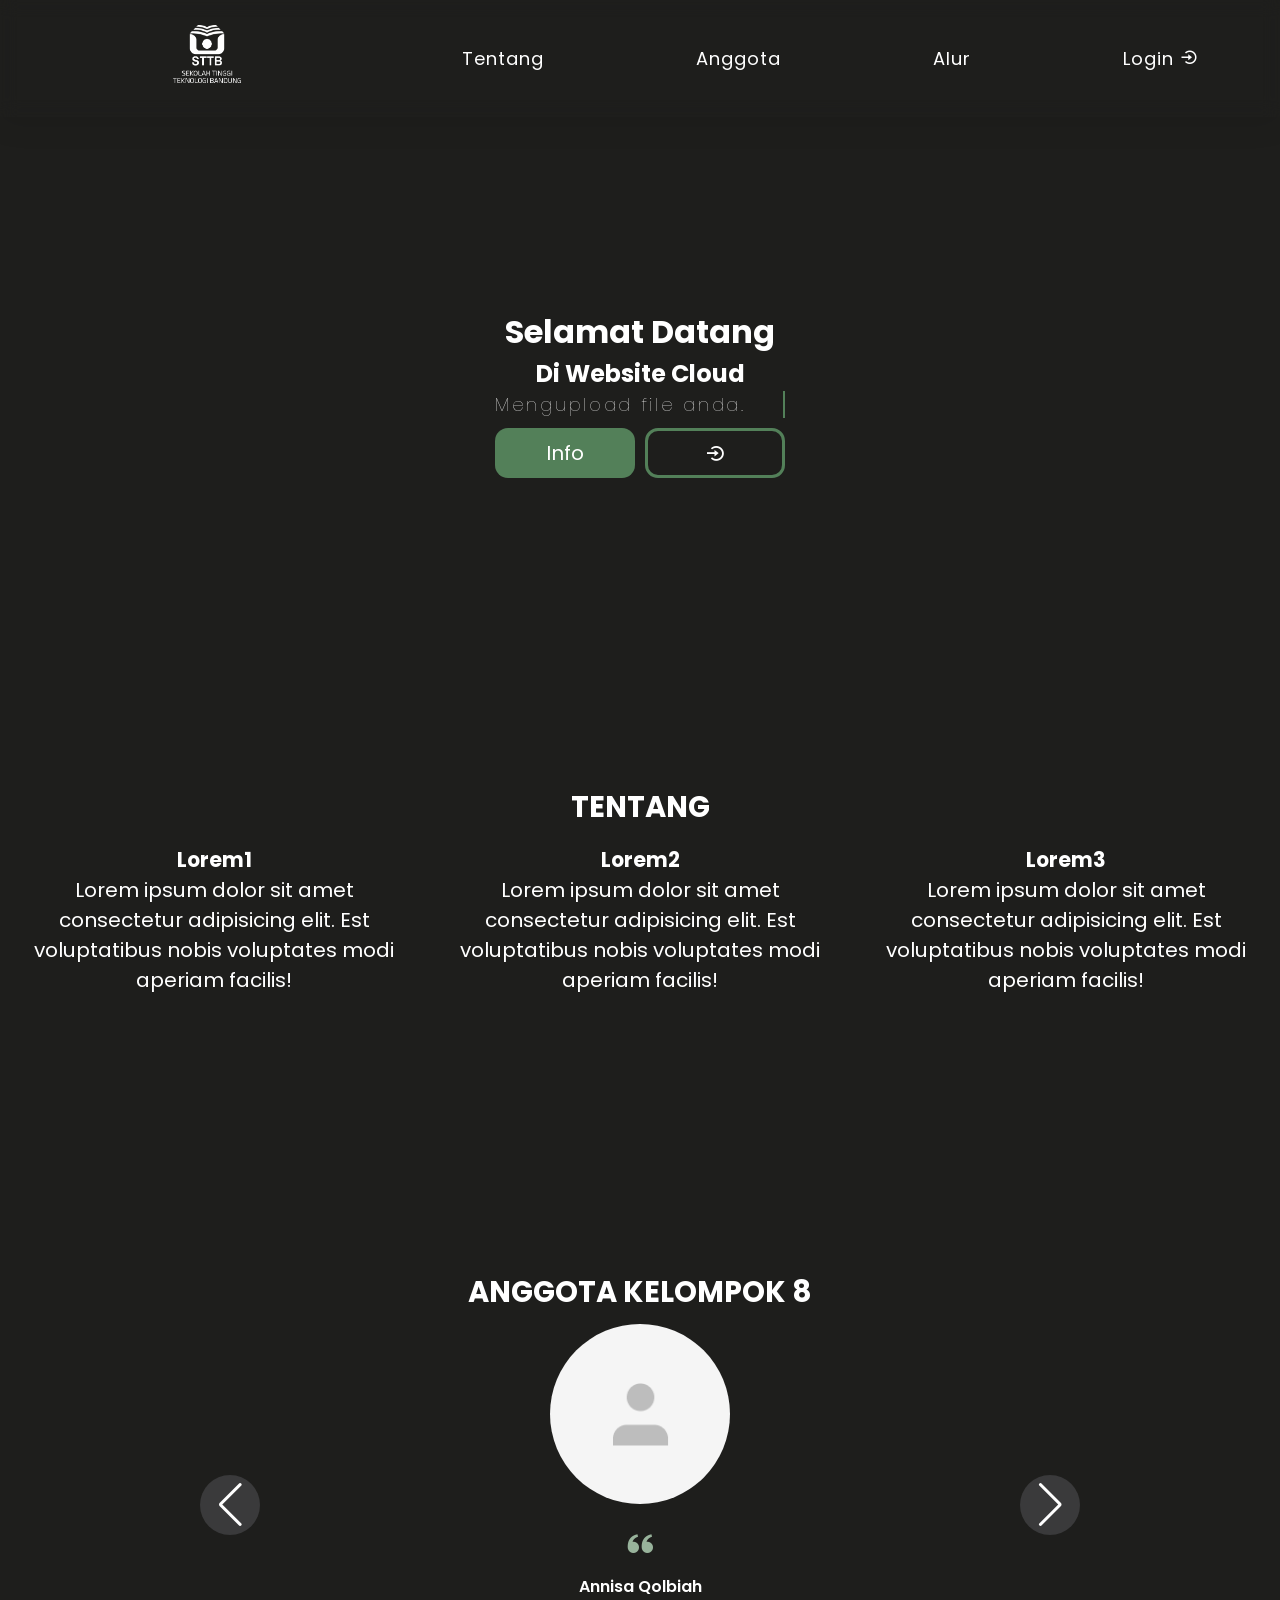
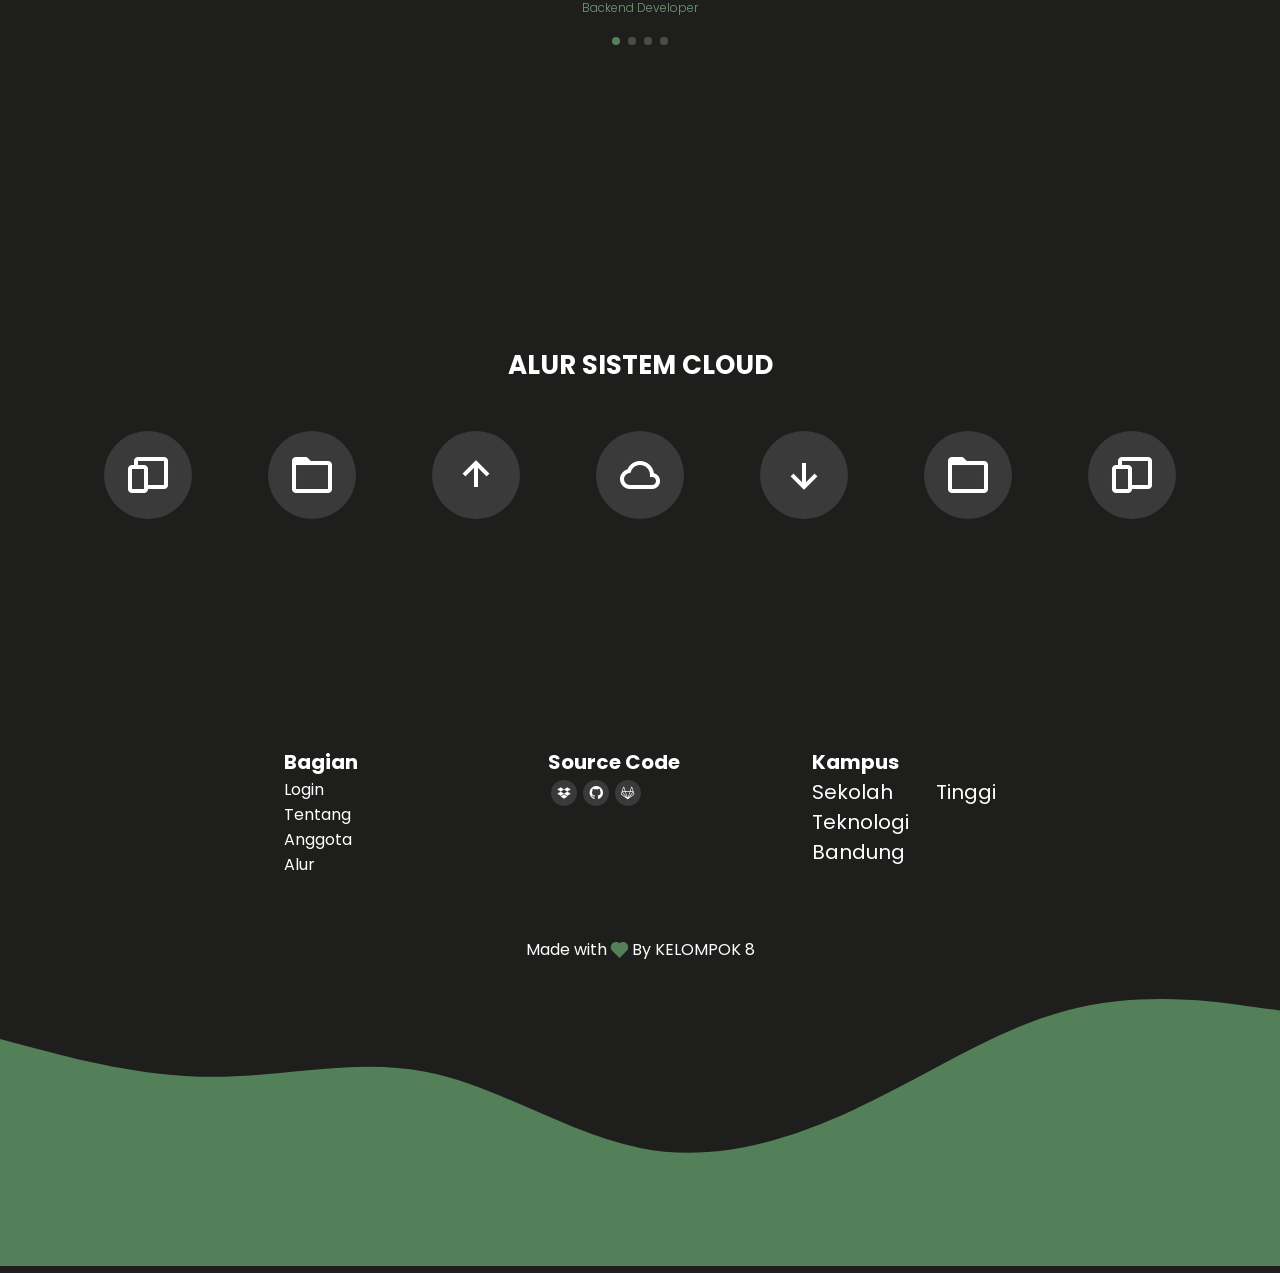
==== include/views/landingpage/index.html @ b16daca7 "tinggal config landing page" ====
<!DOCTYPE html>
<html lang="en">
  <head>
    <meta charset="UTF-8" />
    <meta http-equiv="X-UA-Compatible" content="IE=edge" />
    <meta name="viewport" content="width=device-width, initial-scale=1.0" />
    <title>KELOMPOK 8 | UAS JARKOM 1</title>
    <!-- add icon link -->
    <link rel="icon" type="text/css" href="./asset/img/sttbwhite.png" type="image/x-icon" />

    <!-- css -->
    <link rel="stylesheet" type="text/css" href="./asset/css/style.css" />

    <!-- icon -->
    <link href="https://unpkg.com/boxicons@2.1.4/css/boxicons.min.css" rel="stylesheet" />

    <!-- Swipper CSS -->
    <link rel="stylesheet" href="./asset/css/swiper-bundle.min.css" />
  </head>
  <body>
    <nav>
      <a href="#header" class="logo"> <img src="./asset/img/sttbwhite.png" alt="logo" class="logo" /></a>
      <ul>
        <li><a class="btn active" href="#tentang">Tentang</a></li>
        <li><a href="#anggota">Anggota</a></li>
        <li><a href="#alur">Alur</a></li>
        <li>
          <a href="#login">Login <i class="bx bx-log-in-circle"></i></a>
        </li>
      </ul>
      <label for="check" class="check">
        <input type="checkbox" id="check" />
        <span></span>
        <span></span>
        <span></span>
      </label>
    </nav>
    <!-- header -->
    <section class="container" id="header">
      <header class="header">
        <div class="item1 text">
          <h2 class="heading">Selamat Datang</h2>
          <h2 class="name-company">Di Website Cloud</h2>
          <div class="typewriter" id="myTypewriter">
            <h3 class="sub-heading">Kelompok 8 UAS JARKOM</h3>
          </div>
          <div class="button">
            <a href="#tentang"><div class="button-primary">Info</div></a>
            <a href="#login"
              ><div class="button-secondary"><i class="bx bx-log-in-circle"></i></div
            ></a>
          </div>
        </div>
        <!-- <div class="item2 image"></div> -->
      </header>
    </section>
    <!-- end header -->

    <!-- section service -->
    <section class="services" id="tentang">
      <h1 class="title-service">TENTANG</h1>
      <div class="services-container">
        <div class="service">
          <h2>Lorem1</h2>
          <p class="service-paragraf">Lorem ipsum dolor sit amet consectetur adipisicing elit. Est voluptatibus nobis voluptates modi aperiam facilis!</p>
        </div>
        <div class="service">
          <h2>Lorem2</h2>
          <p class="service-paragraf">Lorem ipsum dolor sit amet consectetur adipisicing elit. Est voluptatibus nobis voluptates modi aperiam facilis!</p>
        </div>
        <div class="service">
          <h2>Lorem3</h2>
          <p class="service-paragraf">Lorem ipsum dolor sit amet consectetur adipisicing elit. Est voluptatibus nobis voluptates modi aperiam facilis!</p>
        </div>
      </div>
    </section>
    <!-- end section service -->

    <!-- section client -->
    <section class="container-client" id="anggota">
      <!-- new : mySwiper -->
      <div class="client mySwiper">
        <!-- new : swiper-wrapper -->
        <h2 class="title-client">ANGGOTA KELOMPOK 8</h2>
        <div class="client-content swiper-wrapper">
          <!-- new : swiper-slide -->
          <div class="slide swiper-slide">
            <img src="./asset/img/client1.png" alt="" class="img-client" />
            <!-- <p>very exellent, the service its so fast, fun and good for customer. You must try.</p> -->
            <i class="bx bxs-quote-alt-left quote-icon"></i>
            <div class="details">
              <span class="name">Annisa Qolbiah</span>
              <span class="job">Backend Developer</span>
            </div>
          </div>
          <div class="slide swiper-slide">
            <img src="./asset/img/foto-profile-green.png" alt="" class="img-client" />
            <!-- <p>very exellent, the service its so fast, fun and good for customer. You must try.</p> -->
            <i class="bx bxs-quote-alt-left quote-icon"></i>
            <div class="details">
              <span class="name">Albi Mudakar Nasyabi</span>
              <span class="job">Frontend Developer</span>
            </div>
          </div>
          <div class="slide swiper-slide">
            <img src="./asset/img/client1.png" alt="" class="img-client" />
            <!-- <p>good and very fast the respon</p> -->
            <i class="bx bxs-quote-alt-left quote-icon"></i>
            <div class="details">
              <span class="name">Dea</span>
              <span class="job">Report Documentation</span>
            </div>
          </div>
          <div class="slide swiper-slide">
            <img src="./asset/img/client1.png" alt="" class="img-client" />
            <!-- <p>Lorem ipsum dolor sit amet consectetur adipisicing elit. Quia quas, cupiditate similique veniam quaerat incidunt doloribus! Magnam ab et labore.</p> -->
            <i class="bx bxs-quote-alt-left quote-icon"></i>
            <div class="details">
              <span class="name">Adrian Fajri</span>
              <span class="job">Research Asset</span>
            </div>
          </div>
          <!-- End slider -->
        </div>
        <!-- new : 3 -->
        <div class="swiper-button-next nav-btn"></div>
        <div class="swiper-button-prev nav-btn"></div>
        <div class="swiper-pagination"></div>
      </div>
    </section>
    <!-- end section client -->

    <!-- Sosial Media -->
    <section class="container-socialmedia" id="alur">
      <h2 class="socialmedia-title">ALUR SISTEM CLOUD</h2>
      <div class="social-media">
        <a href="" class="link-item"><i class="bx bx-devices sm-item"></i></a>
        <a href="" class="link-item"><i class="bx bx-folder sm-item"></i></a>
        <a href="" class="link-item"><i class="bx bx-up-arrow-alt sm-item"></i></a>
        <a href="" class="link-item"><i class="bx bx-cloud sm-item"></i></a>
        <a href="" class="link-item"><i class="bx bx-down-arrow-alt sm-item"></i></a>
        <a href="" class="link-item"><i class="bx bx-folder sm-item"></i></a>
        <a href="" class="link-item"><i class="bx bx-devices sm-item"></i></a>
      </div>
    </section>
    <!-- End Sosial Media -->

    <!-- Footer -->
    <footer class="container-footer" id="footer">
      <div class="footer-heading">
        <div class="item-footer">
          <h5 class="title-footer">Bagian</h5>
          <li><a href="#login">Login</a></li>
          <li><a href="#tentang">Tentang</a></li>
          <li><a href="#anggota">Anggota</a></li>
          <li><a href="#alur">Alur</a></li>
        </div>
        <div class="item-footer">
          <h5 class="title-footer">Source Code</h5>
          <div class="container-icon">
            <li>
              <a href="" target="_blank"><i class="bx bxl-dropbox footer-icon"></i></a>
            </li>
            <li>
              <a href="" target="_blank"><i class="bx bxl-github footer-icon"></i></a>
            </li>
            <li>
              <a href="" target="_blank"><i class="bx bxl-gitlab footer-icon"></i></a>
            </li>
          </div>
        </div>
        <div class="item-footer">
          <h5 class="title-footer">Kampus</h5>
          <a href="https://goo.gl/maps/tGChb5k4qodhyzSk7" target="_blank" class="alamat">Sekolah Tinggi Teknologi Bandung</a>
        </div>
      </div>
    </footer>

    </svg>
    
    <!-- End Footer -->
    <!-- <svg xmlns="http://www.w3.org/2000/svg" viewBox="0 0 1440 320">
        <path fill="#3a3a3b" fill-opacity="1" d="M0,64L40,74.7C80,85,160,107,240,106.7C320,107,400,85,480,101.3C560,117,640,171,720,186.7C800,203,880,181,960,144C1040,107,1120,53,1200,32C1280,11,1360,21,1400,26.7L1440,32L1440,320L1400,320C1360,320,1280,320,1200,320C1120,320,1040,320,960,320C880,320,800,320,720,320C640,320,560,320,480,320C400,320,320,320,240,320C160,320,80,320,40,320L0,320Z">\
        </path>
    </svg> -->

    <p class="developer">Made with<i class="bx bxs-heart icon-heart"></i> By KELOMPOK 8</p>
    <svg xmlns="http://www.w3.org/2000/svg" viewBox="0 0 1440 320">
        <path fill="#538059" fill-opacity="1" d="M0,64L40,74.7C80,85,160,107,240,106.7C320,107,400,85,480,101.3C560,117,640,171,720,186.7C800,203,880,181,960,144C1040,107,1120,53,1200,32C1280,11,1360,21,1400,26.7L1440,32L1440,320L1400,320C1360,320,1280,320,1200,320C1120,320,1040,320,960,320C880,320,800,320,720,320C640,320,560,320,480,320C400,320,320,320,240,320C160,320,80,320,40,320L0,320Z">
        </path>
    </svg>
    <!-- Swipper JS -->
    <script src="./asset/js/swiper-bundle.min.js"></script>

    <!-- Jquery -->
    <script src="https://ajax.googleapis.com/ajax/libs/jquery/2.1.1/jquery.min.js"></script>

    <script src="./asset/js/script.js"></script>
  </body>
</html>
---- include/views/landingpage/asset/css/style.css ----
/* ASSET */
/* font */
@import url("https://fonts.googleapis.com/css2?family=Poppins:wght@400;700&display=swap");

/* color */
:root {
  /* Primary */
  --primary1: #1e1e1c;
  --primary2: #3a3a3b;
  --primary3: #4e4e4f;
  --primary4: #626263;
  --primary5: #767676;
  --primary6: rgba(175, 174, 174, 0.1);

  /* Secondary */
  --secondary1: #538059;
  --secondary2: #75997a;
  --secondary3: #98b39b;
  --secondary4: #baccbd;
  --secondary5: #dde6de;

  /* Accent */
  --accent1: #ef6817;
  --accent2: #f28645;
  --accent3: #f5a474;
  --accent4: #f9c3a2;
  --accent5: #fce1d1;

  /* Success */
  --success1: #006f37;
  --success2: #338c5f;
  --success3: #66a987;
  --success4: #99c5af;
  --success5: #cce2d7;

  /* Warning */
  --warning1: #f6de16;
  --warning2: #f8e545;
  --warning3: #faeb73;
  --warning4: #fbf2a2;

  /* Error */
  --error1: #f92d00;
  --error2: #fa5733;
  --error3: #fb8166;
  --error4: #fdab99;
  --error5: #fed5cc;

  /* Color Select */
  --background: #1e1e1c;
  --title: #ffffff;
  --paragraf: #767676;
  --primary-button: #538059;

  /* PC1*/
  /* font-hero*/
  --hero-font-size1: 2em;
  --hero-font-style1: normal;
  --hero-font-weigth1: 700;
  --hero-line-heigt1: 130%;
  --hero-letter-spacing1: 0.005em;

  /* font-title */
  --font-size-title1: 2.375em;

  /* font-service */
  --font-size-title1: 2.375em;
  --service-font-size1: 1.25em;

  /* font-client */
  --client-font-size1: 1.625em;
  --client-font-weight1: 400;
  --client-line-height1: 140%;
  --review-font-size1: 1.125em;

  /* font-footer */
  --footer-font-size-title1: 1.25em;
  --footer-font-size-subtitle1: 1.125em;
  --made-font-size1: 1.25em;

  /*TAB2*/
  /* font-hero */
  --hero-font-size2: 2.8125em;
  --hero-font-style2: normal;
  --hero-font-weigth2: 700;
  --hero-line-heigt2: 54.6px;
  --hero-letter-spacing2: 0.05%;

  /* font-title */
  --font-size-title2: 2em;

  /* font-service */
  --font-size-title2: 1.5em;
  --service-font-size2: 1.125em;

  /* font-client */
  --client-font-size2: 32px;
  --client-font-weight2: 700;
  --client-line-height2: 44.8px;
  --review-font-size2: 1.5em;

  /* font-footer */
  --footer-font-size-title2: 1.25em;
  --footer-font-size-subtitle2: 1.125em;
  --made-font-size2: 1.25em;

  /*MOBILE3*/
  /* font-hero */
  --hero-font-size3: 1.8125em;
  --hero-font-style3: normal;
  --hero-font-weigth3: 700;
  --hero-line-heigt3: 33.6px;
  --hero-letter-spacing3: 0.05%;

  /* font-title */
  --font-size-title3: 1.25em;

  /* font-service */
  --font-size-title3: 1.125em;
  --service-font-size3: 0.875em;

  /* font-client */
  --client-font-size3: 1.25em;
  --client-font-weight3: 700;
  --client-line-height3: 150%;
  --review-font-size3: 1.125em;

  /* font-footer */
  --footer-font-size-title3: 1.25em;
  --footer-font-size-subtitle3: 1.125em;
  --made-font-size3: 1.25em;
}

/* ================================= */
/* CONTENT */
* {
  margin: 0px;
  padding: 0px;
  box-sizing: border-box;
  scroll-behavior: smooth;
}

section {
  padding-top: 7rem;
}

body {
  font-family: "Poppins";
  color: var(--title);
  background-color: var(--background);
  overflow-x: hidden;
}

nav {
  background: rgba(255, 255, 255, 0);
  box-shadow: 0 4px 30px rgba(0, 0, 0, 0.1);
  backdrop-filter: blur(8.4px);
  -webkit-backdrop-filter: blur(8.4px);
  position: fixed;
  top: 0;
  width: 100%;
  display: flex;
  justify-content: space-between;
  height: 13%;
  padding: 5px;
  z-index: 3;
}

.logo {
  width: 1.9em;
  height: auto;
  text-decoration: none;
  color: var(--title);
  font-size: 1.5em;
  font-weight: 800;
  margin: auto;
}

.title-navbar {
  margin: auto;
}

nav ul {
  list-style: none;
  width: 70%;
  display: flex;
  align-items: center;
  justify-content: space-around;
}

nav ul li {
  display: flex;
  justify-content: space-around;
  text-align: center;
  margin: auto;
}

nav ul li a {
  color: var(--title);
  text-decoration: none;
  position: relative;
  color: var(--title);
  font-size: 18px;
  letter-spacing: 1px;
  padding: 0 10px;
}

nav ul li a:after {
  content: "";
  position: absolute;
  height: 3px;
  width: 0;
  background-color: var(--secondary1);
  transition: ease-in-out 0.3s;
  -webkit-transition: ease-in-out 0.3s;
  -moz-transition: ease-in-out 0.3s;
  -ms-transition: ease-in-out 0.3s;
  -o-transition: ease-in-out 0.3s;
}

nav ul li a:after {
  left: 0;
  bottom: -10px;
}

nav ul li a:before {
  right: 0;
  top: -10px;
}

nav ul li a:hover:after {
  width: 100%;
}

label {
  display: none;
  justify-content: center;
  align-items: flex-end;
  flex-direction: column;
  width: 70px;
  cursor: pointer;
}

label span {
  background: var(--title);
  height: 4px;
  margin: 6px 0;
  z-index: 2;
  transition: 0.4s cubic-bezier(0.68, -0.6, 0.32, 1.6);
  -webkit-transition: 0.4s cubic-bezier(0.68, -0.6, 0.32, 1.6);
  -moz-transition: 0.4s cubic-bezier(0.68, -0.6, 0.32, 1.6);
  -ms-transition: 0.4s cubic-bezier(0.68, -0.6, 0.32, 1.6);
  -o-transition: 0.4s cubic-bezier(0.68, -0.6, 0.32, 1.6);
  border-radius: 10px;
  -webkit-border-radius: 10px;
  -moz-border-radius: 10px;
  -ms-border-radius: 10px;
  -o-border-radius: 10px;
}

.check span:nth-of-type(1) {
  width: 50%;
}

.check span:nth-of-type(2) {
  width: 96%;
}

.check span:nth-of-type(3) {
  width: 75%;
}

input[type="checkbox"] {
  opacity: 0;
  position: absolute;
  height: 80px;
  width: 80px;
  cursor: pointer;
  z-index: 4;
  top: 0;
  left: -100;
  right: 0;
}

input[type="checkbox"]:checked ~ span:nth-of-type(1) {
  transform-origin: bottom;
  transform: rotatez(45deg) translate(-14px, 20px);
  -webkit-transform: rotatez(45deg) translate(-14px, 20px);
  -moz-transform: rotatez(45deg) translate(-14px, 20px);
  -ms-transform: rotatez(45deg) translate(-14px, 20px);
  -o-transform: rotatez(45deg) translate(-14px, 20px);
  background-color: var(--secondary1);
}

input[type="checkbox"]:checked ~ span:nth-of-type(2) {
  transform-origin: top;
  transform: rotatez(-45deg);
  -webkit-transform: rotatez(-45deg);
  -moz-transform: rotatez(-45deg);
  -ms-transform: rotatez(-45deg);
  -o-transform: rotatez(-45deg);
  background-color: var(--secondary1);
}

input[type="checkbox"]:checked ~ span:nth-of-type(3) {
  transform-origin: bottom;
  width: 55%;
  background-color: var(--secondary1);
  transform: translate(0px, -5px) rotatez(45deg);
  -webkit-transform: translate(0px, -5px) rotatez(45deg);
  -moz-transform: translate(0px, -5px) rotatez(45deg);
  -ms-transform: translate(0px, -5px) rotatez(45deg);
  -o-transform: translate(0px, -5px) rotatez(45deg);
}

/* Header */
img {
  width: 100%;
  transition: all 0.5s;
  -webkit-transition: all 0.5s;
  -moz-transition: all 0.5s;
  -ms-transition: all 0.5s;
  -o-transition: all 0.5s;
}

img:hover {
  box-shadow: 0px 0px 50px -5px rgba(78, 78, 79, 0.75);
  -webkit-box-shadow: 0px 0px 50px -5px rgba(78, 78, 79, 0.75);
  -moz-box-shadow: 0px 0px 50px -5px rgba(78, 78, 79, 0.75);
}

.container {
  box-sizing: border-box;
  position: relative;
  display: flex;
  justify-content: space-around;
  width: auto;
  margin: 100px auto;
  /* border: 3px solid cornflowerblue; */
}

.header {
  /* border: 3px solid red; */
  margin: 1em auto;
  width: auto;
  display: grid;
  grid-template-areas:
    "text"
    "text";
}

.item1 {
  display: flex;
  flex-direction: column;
  justify-content: center;
  margin: 5em;
  /* border: 3px groove red; */
}

.heading {
  text-align: center;
  font-size: var(--hero-font-size1);
}

.name-company {
  display: flex;
  text-align: center;
  justify-content: center;
  font-size: 1.5em;
  /* font-weight: 500; */
}

.typewriter .sub-heading {
  font-size: var(--font-size-title3);
  font-weight: 100;
  overflow: hidden;
  border-right: 0.15em solid var(--secondary1);
  white-space: nowrap;
  margin: 0 auto;
  letter-spacing: 0.15em;
  animation: typing 3.5s steps(40, end), blink-caret 0.75s step-end infinite;
  -webkit-animation: typing 3.5s steps(40, end), blink-caret 0.75s step-end infinite;
}

/* The typing effect */
@keyframes typing {
  from {
    width: 0%;
  }
  to {
    width: 100%;
  }
}

/* The typewriter cursor effect */
@keyframes blink-caret {
  from,
  to {
    border-color: transparent;
  }
  50% {
    border-color: var(--secondary1);
  }
}

.text {
  grid-area: text;
}

.button {
  display: flex;
  justify-content: flex-start;
}

.button-primary {
  box-sizing: border-box;
  display: flex;
  justify-content: center;
  background-color: var(--secondary1);
  align-items: center;
  width: 7em;
  padding: 10px;
  margin: 10px 10px 0px 0px;
  font-size: 20px;
  cursor: pointer;
  height: 50px;
  border-radius: 13px;
  -webkit-border-radius: 13px;
  -moz-border-radius: 13px;
  -ms-border-radius: 13px;
  -o-border-radius: 13px;
  transition: all 0.5s;
  -webkit-transition: all 0.5s;
  -moz-transition: all 0.5s;
  -ms-transition: all 0.5s;
  -o-transition: all 0.5s;
}

.button-secondary {
  box-sizing: border-box;
  display: flex;
  justify-content: center;
  border: 3px solid #538059;
  align-items: center;
  width: 7em;
  padding: 10px;
  margin: 10px 0px 0px 0px;
  font-size: 20px;
  cursor: pointer;
  height: 50px;
  cursor: pointer;
  border-radius: 13px;
  -webkit-border-radius: 13px;
  -moz-border-radius: 13px;
  -ms-border-radius: 13px;
  -o-border-radius: 13px;
  transition: all 0.5s;
  -webkit-transition: all 0.5s;
  -moz-transition: all 0.5s;
  -ms-transition: all 0.5s;
  -o-transition: all 0.5s;
}

.button-primary:hover {
  box-shadow: 0px 0px 50px -5px rgba(58, 58, 59, 0.75);
  -webkit-box-shadow: 0px 0px 50px -5px rgba(58, 58, 59, 0.75);
  -moz-box-shadow: 0px 0px 50px -5px rgba(58, 58, 59, 0.75);
}

.button-secondary:hover {
  border: 0px;
  background-color: var(--secondary1);
  box-shadow: 0px 0px 50px -5px rgba(58, 58, 59, 0.75);
  -webkit-box-shadow: 0px 0px 50px -5px rgba(58, 58, 59, 0.75);
  -moz-box-shadow: 0px 0px 50px -5px rgba(58, 58, 59, 0.75);
}

.button > a {
  text-decoration: none;
  color: var(--title);
}

.icon-whatsapp {
  font-size: 1.2em;
}

.item2 {
  display: grid;
  place-content: center;
  /* border: 3px solid red; */
}

/* End : header */

/* Service */
.services {
  margin: 100px auto;
  width: auto;
  /* position: relative; */
  text-align: center;
  /* border: 3px solid red; */
}

.title-service {
  font-size: var(--hero-font-size3);
  display: flex;
  justify-content: center;
}

.services-container {
  /* border: 3px solid red; */
  display: grid;
  grid-template-columns: repeat(auto-fit, minmax(200px, 1fr));
  gap: 30px;
  margin: 1em;
}

.service h2 {
  font-size: var(--service-font-size2);
  color: var(--title);
  /* border: 3px solid red; */
}

.service,
.service-paragraf {
  font-size: var(--service-font-size2);
  /*border: 3px solid red;
    */
  color: var(--title);
  transition: all 0.5s;
  -webkit-transition: all 0.5s;
  -moz-transition: all 0.5s;
  -ms-transition: all 0.5s;
  -o-transition: all 0.5s;
}

.service .service-paragraf:hover {
  color: var(--secondary1);
}
/* End : service */

/* Gallery */
.gallery-container {
  margin: 100px auto;
}

.title-gallery {
  font-size: var(--hero-font-size3);
  display: flex;
  justify-content: center;
}

.img-container {
  cursor: pointer;
  display: grid;
  grid-template-columns: repeat(auto-fit, minmax(200px, 1fr));
  gap: 25px;
  flex-direction: column;
  margin: 50px;
  padding: 10px;
  object-fit: cover;
  background-position: center;
  background-size: cover;
  background-clip: border-box;
  align-items: center;
}

/*WRAPPER */
.hoverwrap {
  position: relative;
  max-width: 500px;
}

.hoverwrap img {
  width: 100%;
}
.hovercap {
  box-sizing: border-box;
  width: 100%;
  padding: 1px;
  position: absolute;
  bottom: 0;
  left: 0;
  top: 1;
  margin-bottom: 0.43rem;
  text-align: center;
  background-color: rgba(0, 0, 0, 0.5);
  color: white;
}

.hovercap {
  visibility: none;
  opacity: 0;
  transition: opacity 0.3s;
}

.hoverwrap:hover .hovercap {
  visibility: visible;
  opacity: 1;
}

.hovercap .title-hovercap {
  font-weight: 900;
}

.link-gallery {
  display: flex;
  justify-content: center;
  text-decoration: none;
  text-decoration: none;
  color: var(--title);
  margin: 1em auto;
  transition: all 0.5s;
  -webkit-transition: all 0.5s;
  -moz-transition: all 0.5s;
  -ms-transition: all 0.5s;
  -o-transition: all 0.5s;
}

.link-gallery:hover {
  color: var(--secondary1);
}

.link-selengkapnya {
  display: flex;
  font-size: 1.1em;
  text-align: center;
  align-items: center;
  margin: 1em auto;
}

/* End Gallery */

/* Client */
.container-client {
  margin: 100px auto;
  display: flex;
  align-items: center;
  justify-content: center;
  /* border: 3px solid red; */
}

.title-client {
  font-size: var(--hero-font-size3);
  display: flex;
  justify-content: center;
  /* border: 3px solid gold; */
}

.client {
  position: relative;
  max-width: 900px;
  width: 100%;
  /* background-color: var(--secondary1); */
  padding: 4em 0px;
  overflow: hidden;
  margin: auto;
}

.client .img-client {
  height: 200px;
  width: 200px;
  padding: 10px;
  object-fit: cover;
  border-radius: 70%;
  -webkit-border-radius: 70%;
  -moz-border-radius: 70%;
  -ms-border-radius: 70%;
  -o-border-radius: 70%;
}

.client .slide {
  display: flex;
  align-items: center;
  justify-content: center;
  flex-direction: column;
  row-gap: 15px;
  margin: auto;
}

.slide p {
  padding: 0 100px;
  font-weight: 400;
  text-align: center;
  font-size: 1em;
}

.slide .quote-icon {
  font-size: 30px;
  color: var(--secondary3);
}

.slide .details {
  display: flex;
  flex-direction: column;
  align-items: center;
  /* text-align: center; */
}

.details .name {
  font-size: 1em;
  font-weight: 600;
}

.details .job {
  font-size: 12px;
  font-weight: 300;
  color: var(--secondary2);
}
/* End client  */

/* Swipper btn */
.nav-btn {
  height: 40px;
  width: 40px;
  background-color: var(--primary2);
  padding: 30px;
  border-radius: 50%;
  -webkit-border-radius: 50%;
  -moz-border-radius: 50%;
  -ms-border-radius: 50%;
  -o-border-radius: 50%;
  transform: translateY(30px);
  -webkit-transform: translateY(30px);
  -moz-transform: translateY(30px);
  -ms-transform: translateY(30px);
  -o-transform: translateY(30px);
  transition: all 0.5s;
  -webkit-transition: all 0.5s;
  -moz-transition: all 0.5s;
  -ms-transition: all 0.5s;
  -o-transition: all 0.5s;
}

.nav-btn:hover {
  background-color: var(--secondary1);
  box-shadow: 0px 0px 50px -5px rgba(58, 58, 59, 0.75);
  -webkit-box-shadow: 0px 0px 50px -5px rgba(58, 58, 59, 0.75);
  -moz-box-shadow: 0px 0px 50px -5px rgba(58, 58, 59, 0.75);
}

.nav-btn::after,
.nav-btn::before {
  font-size: 20px;
  color: var(--title);
}

.swiper-pagination {
  margin-top: 20px;
}

/* Sosial Media */
.container-socialmedia {
  display: flex;
  flex-direction: column;
  margin: 100px auto;
}

.socialmedia-title {
  display: flex;
  align-items: center;
  justify-content: center;
  text-align: center;
  margin: 0.3em;
  font-size: var(--client-font-size1);
}

.social-media {
  display: flex;
  justify-content: center;
  align-items: center;
}

.link-item {
  text-decoration: none;
  color: var(--title);
  margin: 18px;
}

.sm-item {
  display: flex;
  justify-content: center;
  /* border: 3px solid var(--secondary1); */
  background-color: var(--primary2);
  padding: 20px;
  margin: 20px;
  font-size: 3em;
  border-radius: 50%;
  -webkit-border-radius: 50%;
  -moz-border-radius: 50%;
  -ms-border-radius: 50%;
  -o-border-radius: 50%;
  transition: all 0.5s;
  -webkit-transition: all 0.5s;
  -moz-transition: all 0.5s;
  -ms-transition: all 0.5s;
  -o-transition: all 0.5s;
}

.sm-item:hover {
  background-color: var(--secondary1);
  box-shadow: 0px 0px 50px -5px rgba(58, 58, 59, 0.75);
  -webkit-box-shadow: 0px 0px 50px -5px rgba(58, 58, 59, 0.75);
  -moz-box-shadow: 0px 0px 50px -5px rgba(58, 58, 59, 0.75);
}
/* End Sosial Media */

/* Footer */
footer {
  display: flex;
  justify-content: space-around;
  margin: 150px 150px auto;
  width: auto;
  /* padding: 10px; */
}

.footer-heading {
  display: flex;
  justify-content: space-around;
}

li {
  list-style-type: none;
}

li a {
  text-decoration: none;
}

.item-footer {
  /* display: flex; */
  justify-content: space-around;
  flex-direction: column;
  margin: 10px;
  width: 100%;
  padding: 30px;
}

.container-icon {
  display: flex;
}

.title-footer {
  font-size: var(--footer-font-size-title1);
}

.footer-icon {
  background-color: var(--primary2);
  padding: 5px;
  color: var(--title);
  margin: 3px;
  border-radius: 50%;
  -webkit-border-radius: 50%;
  -moz-border-radius: 50%;
  -ms-border-radius: 50%;
  -o-border-radius: 50%;
  transition: all 0.5s;
  -webkit-transition: all 0.5s;
  -moz-transition: all 0.5s;
  -ms-transition: all 0.5s;
  -o-transition: all 0.5s;
}

.footer-icon:hover {
  background-color: var(--secondary1);
  box-shadow: 0px 0px 50px -5px rgba(58, 58, 59, 0.75);
  -webkit-box-shadow: 0px 0px 50px -5px rgba(58, 58, 59, 0.75);
  -moz-box-shadow: 0px 0px 50px -5px rgba(58, 58, 59, 0.75);
}

.alamat {
  font-size: var(--footer-font-size-title1);
  text-align: center;
  width: 100%;
  display: flex;
  justify-content: space-around;
  text-align: justify;
}

footer a {
  text-decoration: none;
  color: var(--title);
  text-align: justify;
  transition: all 0.25s;
  -webkit-transition: all 0.25s;
  -moz-transition: all 0.25s;
  -ms-transition: all 0.25s;
  -o-transition: all 0.25s;
}

footer a:hover {
  color: var(--secondary1);
}

.developer {
  display: flex;
  justify-content: center;
  box-sizing: border-box;
  font-size: 1em;
  margin: 20px;
}

.icon-heart {
  color: var(--secondary1);
  font-size: 21px;
  margin: 2px;
  transition: all 0.5s;
  -webkit-transition: all 0.5s;
  -moz-transition: all 0.5s;
  -ms-transition: all 0.5s;
  -o-transition: all 0.5s;
}

.icon-heart:hover {
  color: var(--error2);
}

.developer a {
  color: var(--title);
}

.mount {
  position: absolute;
  top: 190em;
  bottom: 0;
  z-index: -1;
}
/* End Footer */

/* Break Point Responsive */
/* Large Desktop */
/* @media (max-width: 1200) {
    
} */

/* Tab */
@media (max-width: 768px) {
  .logo {
    margin: 10px;
  }

  nav {
    /* background-color: darkcyan; */
  }

  nav ul {
    display: flex;
    flex-direction: column;
    justify-content: space-between;
    background-color: var(--primary1);
    height: 80vh;
    width: 100%;
    position: absolute;
    z-index: 2;
    margin: auto;
    opacity: 0;
    padding: 0px;
    transform: translateY(-100%);
    -webkit-transform: translateY(-100%);
    -moz-transform: translateY(-100%);
    -ms-transform: translateY(-100%);
    -o-transform: translateY(-100%);
    transition: all 0.4s;
    -webkit-transition: all 0.4s;
    -moz-transition: all 0.4s;
    -ms-transition: all 0.4s;
    -o-transition: all 0.4s;
    border-radius: 3%;
    -webkit-border-radius: 3%;
    -moz-border-radius: 3%;
    -ms-border-radius: 3%;
    -o-border-radius: 3%;
  }

  nav ul li a {
    color: var(--title);
    transition: all 0.1s;
  }

  nav ul li a:hover {
    box-sizing: border-box;
  }

  label {
    display: flex;
  }

  nav ul.slide {
    transform: translateX(0);
    opacity: 1;
    -webkit-transform: translateX(0);
    -moz-transform: translateX(0);
    -ms-transform: translateX(0);
    -o-transform: translateX(0);
  }

  .container {
    margin: 40px 90px 0px 90px;
  }

  .header {
    display: grid;
    grid-template-areas:
      "image"
      "text";
  }

  .item1 {
    display: flex;
    flex-direction: column;
    justify-content: center;
    margin: 10px;
  }

  .heading {
    text-align: center;
    font-size: var(--hero-font-size1);
  }

  .sub-heading {
    text-align: center;
    font-size: var(--hero-font-size1);
  }

  .text {
    grid-area: text;
    min-height: 15em;
  }

  .button {
    display: flex;
    justify-content: center;
  }

  .button-primary {
    box-sizing: border-box;
    display: flex;
    justify-content: center;
    background-color: var(--secondary1);
    align-items: center;
    width: 120px;
    padding: 10px;
    margin: 10px 10px 0px 0px;
    font-size: 20px;
    cursor: pointer;
    height: 50px;
    border-radius: 13px;
    -webkit-border-radius: 13px;
    -moz-border-radius: 13px;
    -ms-border-radius: 13px;
    -o-border-radius: 13px;
  }

  .button-secondary {
    box-sizing: border-box;
    display: flex;
    justify-content: center;
    border: 3px solid #538059;
    align-items: center;
    width: 120px;
    padding: 10px;
    margin: 10px 0px 0px 0px;
    font-size: 20px;
    cursor: pointer;
    height: 50px;
    cursor: pointer;
    border-radius: 13px;
    -webkit-border-radius: 13px;
    -moz-border-radius: 13px;
    -ms-border-radius: 13px;
    -o-border-radius: 13px;
  }

  .link-item {
    font-size: 1.1em;
    margin: 12px;
  }

  .sm-item {
    padding: 10px;
  }
}

/* mobile */
@media (max-width: 576px) {
  nav {
    /* background-color: #006F37; */
  }

  nav ul {
    display: flex;
    flex-direction: column;
    justify-content: space-between;
    background-color: var(--primary1);
    height: 100vh;
    width: 100%;
    position: absolute;
    z-index: 2;
    margin: auto;
    opacity: 0;
    transform: translateY(-100%);
    -webkit-transform: translateY(-100%);
    -moz-transform: translateY(-100%);
    -ms-transform: translateY(-100%);
    -o-transform: translateY(-100%);
    transition: all 0.4s;
    -webkit-transition: all 0.4s;
    -moz-transition: all 0.4s;
    -ms-transition: all 0.4s;
    -o-transition: all 0.4s;
  }

  nav ul li a {
    box-sizing: border-box;
    color: var(--title);
    transition: all 0.1s;
    /* background-color: #3A3A3B; */
    /* padding: 20px 10rem 20px 10rem; */
    width: 100%;
    -webkit-transition: all 0.1s;
    -moz-transition: all 0.1s;
    -ms-transition: all 0.1s;
    -o-transition: all 0.1s;
  }

  nav ul li a:hover {
    box-sizing: border-box;
  }

  label {
    display: flex;
  }

  nav ul.slide {
    transform: translateX(0);
    opacity: 1;
    -webkit-transform: translateX(0);
    -moz-transform: translateX(0);
    -ms-transform: translateX(0);
    -o-transform: translateX(0);
  }

  .header {
    width: auto;
    display: grid;
    grid-template-areas:
      "text"
      "text";
  }

  .heading {
    text-align: center;
    font-size: var(--hero-font-size3);
  }

  .name-company {
    text-align: center;
  }

  .sub-heading {
    text-align: center;
    font-size: var(--hero-font-size3);
  }

  .button-primary {
    box-sizing: border-box;
    display: flex;
    justify-content: center;
    background-color: var(--secondary1);
    align-items: center;
    width: 80px;
    padding: 10px;
    margin: 10px 10px 0px 0px;
    font-size: 20px;
    cursor: pointer;
    height: 50px;
    border-radius: 13px;
    -webkit-border-radius: 13px;
    -moz-border-radius: 13px;
    -ms-border-radius: 13px;
    -o-border-radius: 13px;
  }

  .button-secondary {
    box-sizing: border-box;
    display: flex;
    justify-content: center;
    border: 3px solid #538059;
    align-items: center;
    width: 80px;
    padding: 10px;
    margin: 10px 0px 0px 0px;
    font-size: 20px;
    cursor: pointer;
    height: 50px;
    cursor: pointer;
    border-radius: 13px;
    -webkit-border-radius: 13px;
    -moz-border-radius: 13px;
    -ms-border-radius: 13px;
    -o-border-radius: 13px;
  }

  /* .button-secondary, a {
            display: none;
        } */

  .icon-whatsapp {
    display: none;
    font-size: 1em;
  }

  /* Service */
  .services {
    width: auto;
    position: relative;
    text-align: center;
  }

  .title-service {
    display: flex;
    justify-content: center;
    align-items: center;
    margin: 1.5em;
    text-align: center;
    font-size: var(--hero-font-size3);
  }

  .nav-btn {
    display: none;
    visibility: hidden;
  }

  .client .slide {
    row-gap: 20px;
  }

  .swiper-pagination {
    margin: 30px auto;
  }

  .social-media {
    flex-direction: column;
  }

  .link-item {
    font-size: 1em;
    margin: 1px;
  }

  .sm-item {
    padding: 8px;
  }

  .footer-heading {
    display: flex;
    flex-direction: column;
    justify-content: flex-end;
    width: auto;
    /* align-items: center; */
  }

  .item-footer {
    justify-content: flex-end;
    /* margin: 5px; */
    width: 100%;
    /* align-items: flex-start; */
    /* text-align: center; */
    padding: 5px;
    display: flex;
    flex-direction: column;
  }

  .mount {
    position: absolute;
    top: 30em;
    bottom: 0;
    z-index: -1;
  }
}
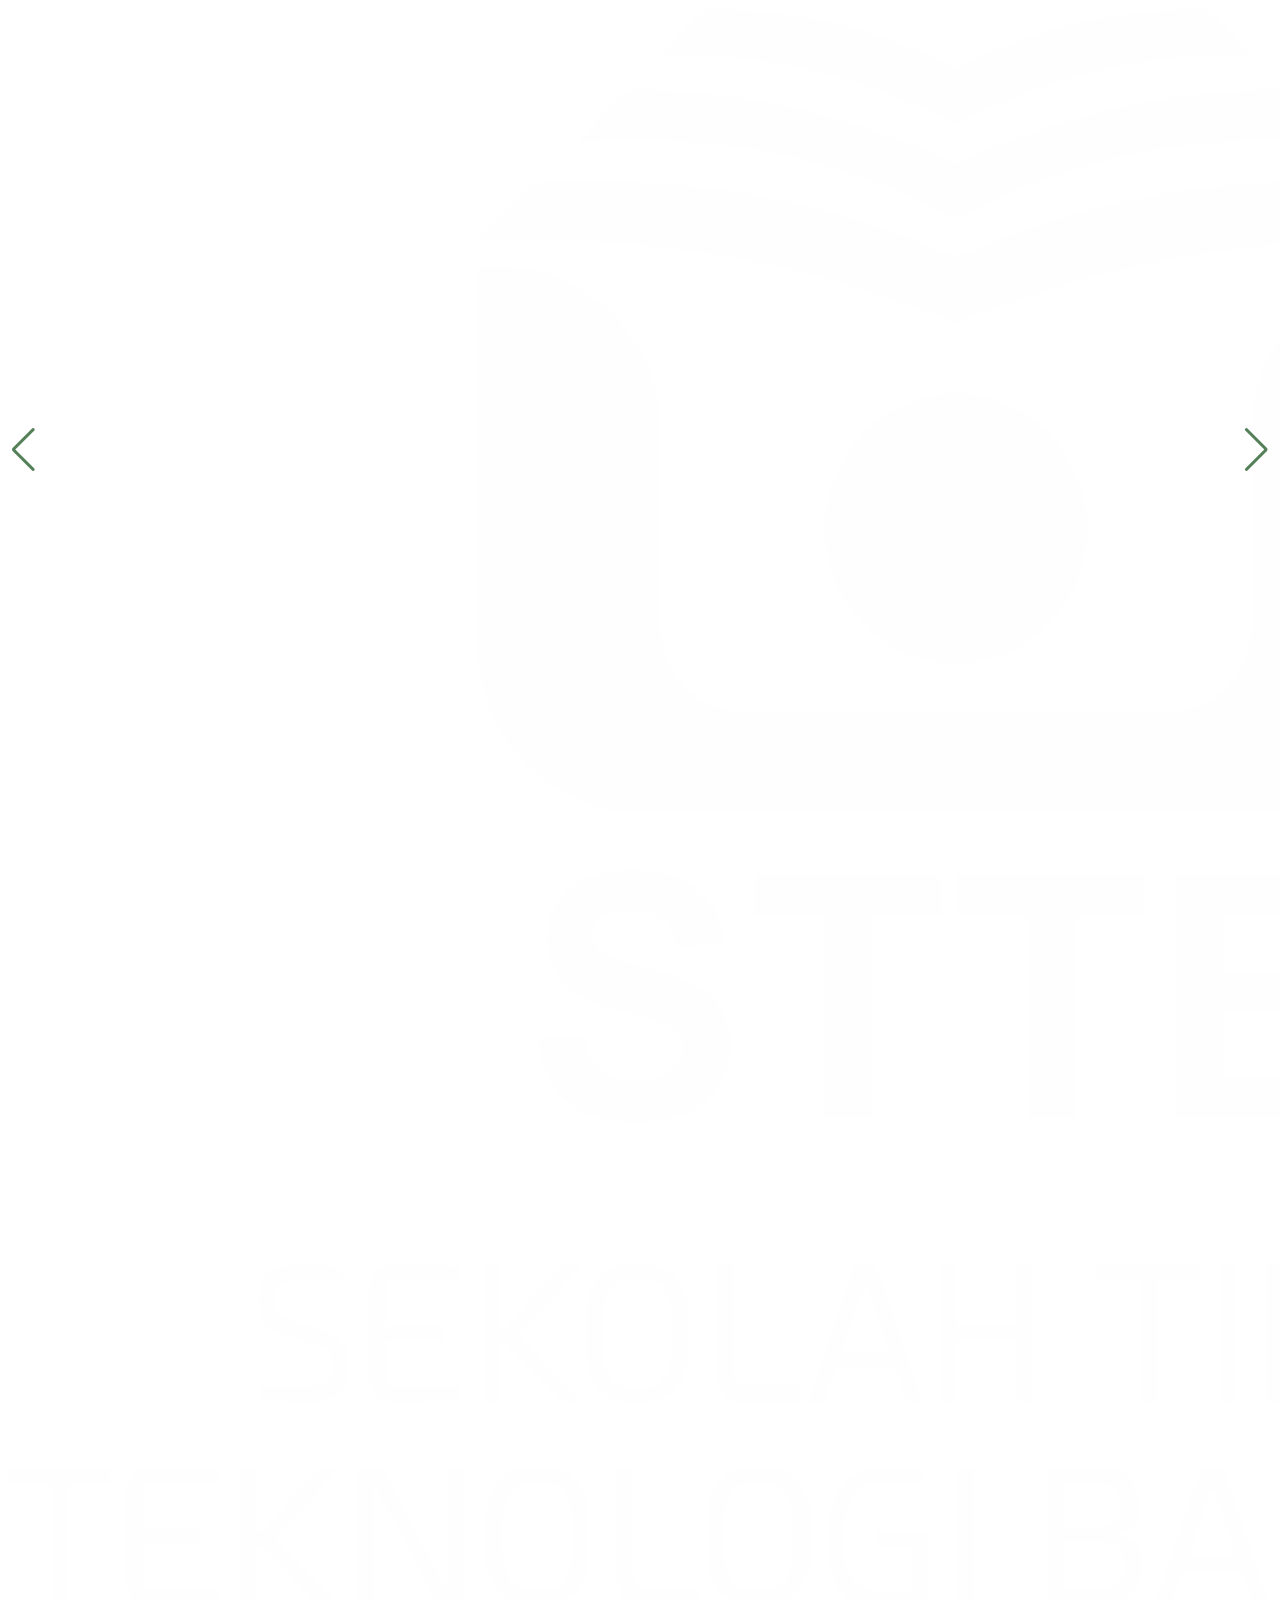
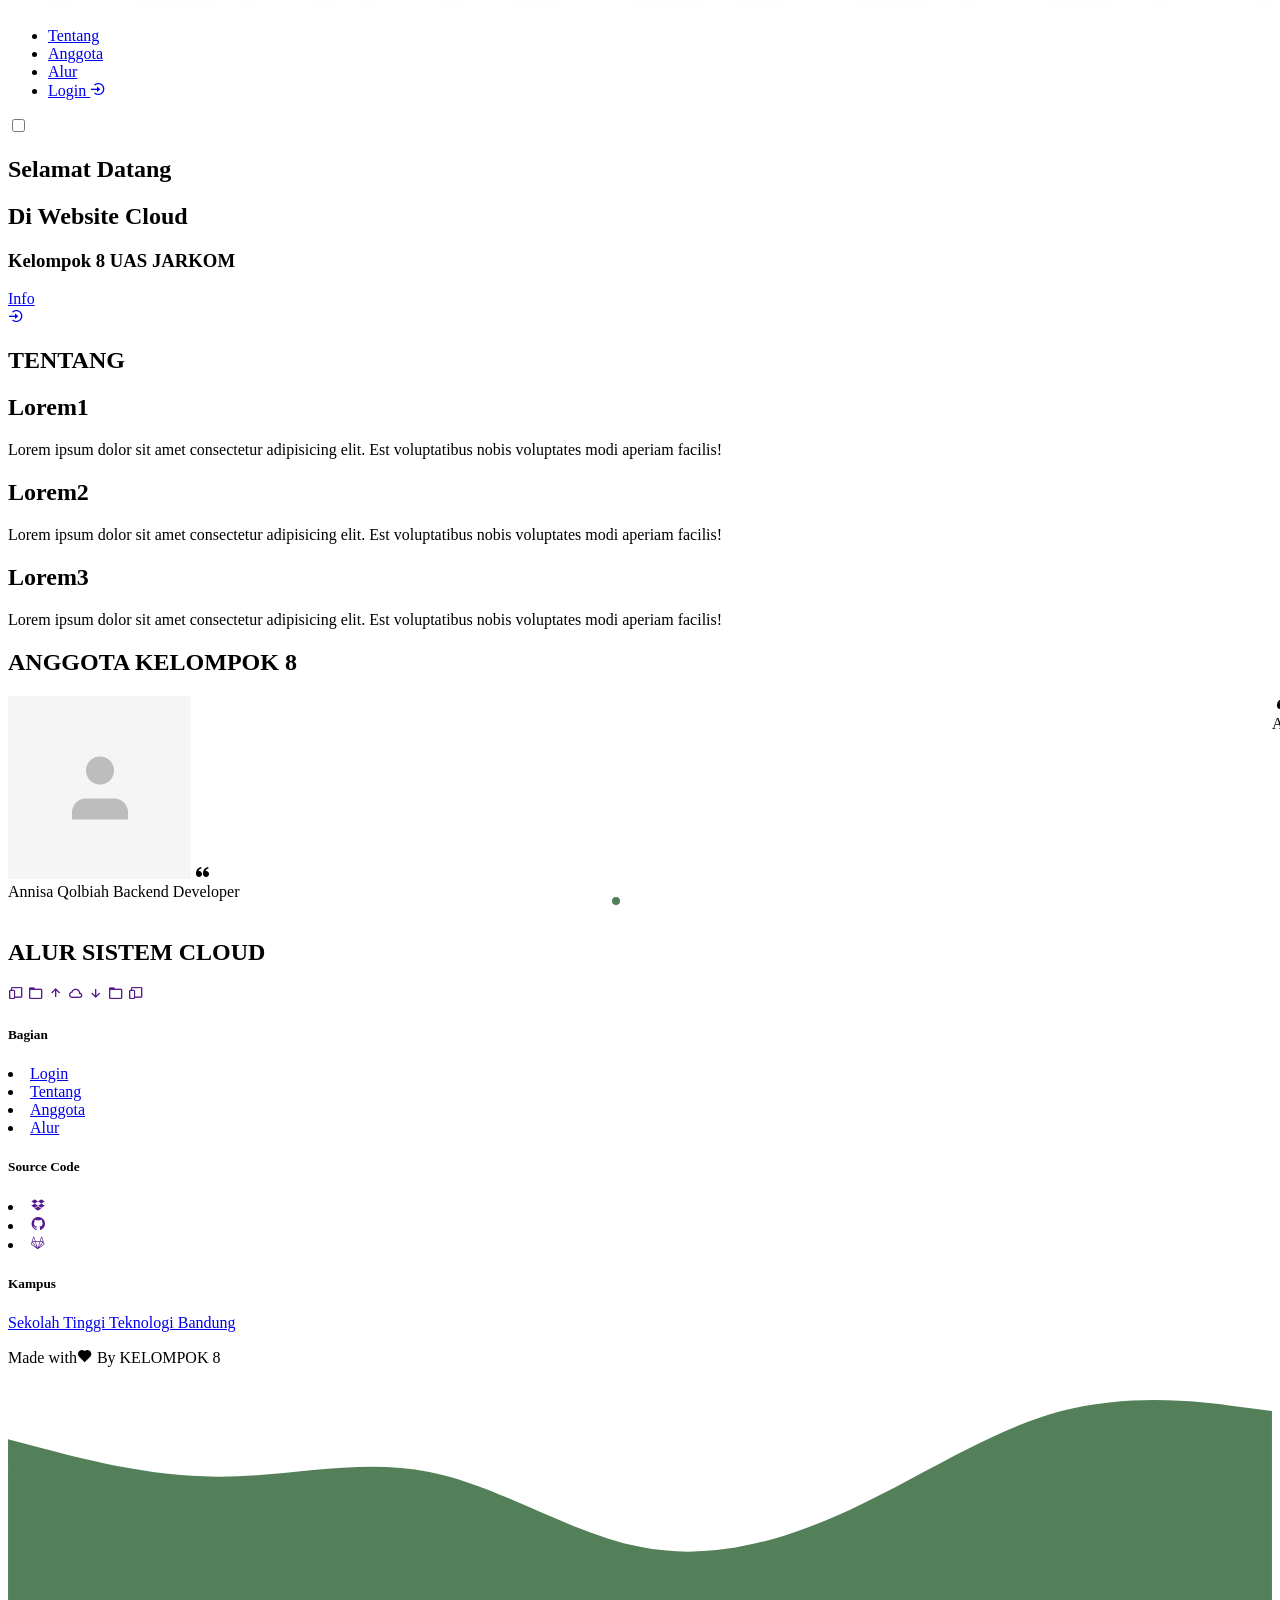
==== commit c3a9c12a: "add kelompok8 anggita" ====
--- a/include/views/landingpage/index.html
+++ b/include/views/landingpage/index.html
@@ -9,7 +9,7 @@
     <link rel="icon" type="text/css" href="./asset/img/sttbwhite.png" type="image/x-icon" />
 
     <!-- css -->
-    <link rel="stylesheet" type="text/css" href="./asset/css/style.css" />
+    <link rel="stylesheet" type="text/css" href="./asset/css/style-1.css" />
 
     <!-- icon -->
     <link href="https://unpkg.com/boxicons@2.1.4/css/boxicons.min.css" rel="stylesheet" />
